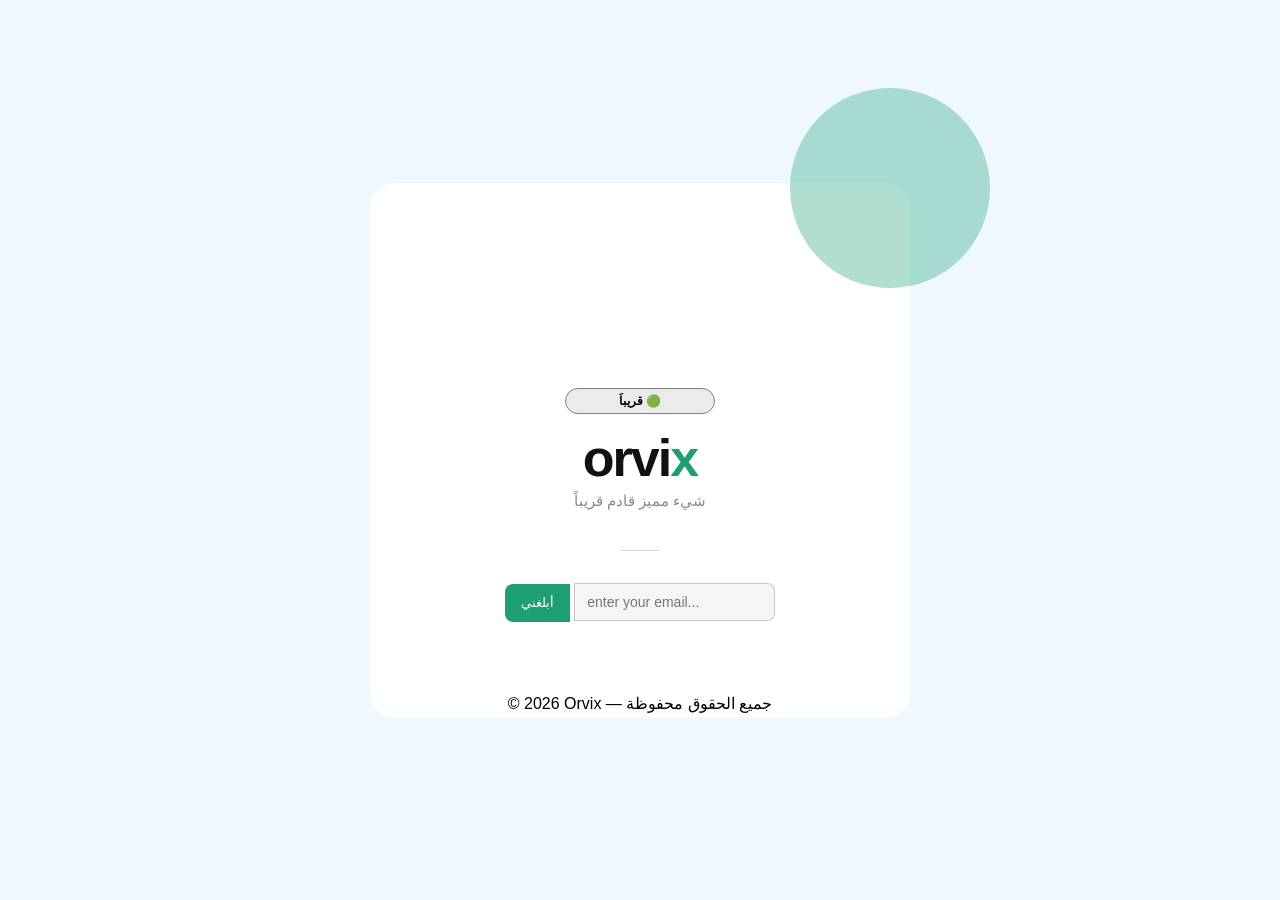
==== brands.html @ a365b605 "1.20" ====
<!DOCTYPE html>
<html lang="en">
<head>
    <meta charset="UTF-8">
    <meta name="viewport" content="width=device-width, initial-scale=1.0">
    <title>Brands</title>
    <style>
    *{
       margin: 0;
       padding: 0;
       box-sizing: border-box;
       font-family:'Segoe UI', Tahoma, Geneva, Verdana, sans-serif; 
    }
    body{
        background-color: aliceblue;
        min-height: 100vh;
        display: flex;
        justify-content: center;
        align-items: center;
        

    }
    .main{
        display: flex;
        justify-content: center;
        align-items: center;
        flex-direction: column;
        background-color: white;
        width: 90%;
        max-width: 540px;
        padding: 5px 4px;
        text-align: center;
        min-height: 480px;
        border: 0.5 solid gold;
        border-radius: 25px;
    }

    .plite{
        
        font-weight: bold;
        background-color: rgba(220, 220, 220, 0.568);
        padding: 5px;
        margin: 0px 60px;
        border-radius: 50px;
        border: 1px solid gray;
        font-size: 12px;
    }

    .plite span{
        animation: pop 8s ease-in-out infinite;
    }

    @keyframes pop{
        0%{
            opacity: 1;
            font-size: 8px;
            transition: all 0.5s;
        }
        50%{
            opacity: 0.5;
            font-size: 5px;
            transition: all 0.5s;
        }
        100%{
        opacity: 1;
        font-size: 8px;
        transition: all 0.5s;
        }
    }

    h1{
       font-size: 52px;
      font-weight: 600;
      letter-spacing: -2px;
      color: #111;
      margin-bottom: 0.5rem;
      line-height: 1;
    }

    h1 span{
        color: #1D9E75;
    }

    .ppp{
        font-size: 15px;
      color: #888;
      margin-bottom: 2.5rem;
      font-weight: 400;
    }

    .divhr{
        width: 40px;
      height: 1.5px;
      background: rgba(0,0,0,0.15);
      margin: 0 auto 2rem;
      border-radius: 2px;
    }

    input{
        flex: 1;
      height: 38px;
      border-radius: 8px 8px 8px 0px;
      border-top-left-radius: 0px;
      border: 0.5px solid rgba(0,0,0,0.18);
      padding: 0 12px;
      font-size: 14px;
      background: #f5f5f3;
      color: #111;
      outline: none;
      font-family: inherit;
    }

    input:focus{border-color: #1D9E75;}

    .button{
        height: 38px;
      padding: 0 16px;
      background: #1D9E75;
      color: #fff;
      border: none;
      border-radius: 8px;
      font-size: 13px;
      font-weight: 500;
      cursor: pointer;
      transition: opacity 0.15s;
      font-family: inherit;
       border-radius: 8px 8px 0px 8px;
      border-top-right-radius: 0px;
    }

    .back{
        height: 200px;
        width: 200px;
        position:relative;
        z-index: 1;
        border-radius: 50%;
        background-color: #1d9e7557;
        top: -100px;
        right: -250px;
    }
    
    </style>
</head>
<body>
    <div class="main">
        <div class="back"></div>
        <div class="form">
            <p class="plite">قريباَ <span> 🟢</span></p>
            <br>
            <h1>orvi<span>x</span></h1>
            <p class="ppp">شيء مميز قادم قريباً</p>
            <form>
                <div class="divhr"></div>
                <input type="button" class="button" onclick="send()" value="أبلغني">
                 <input type="text" id="emailin" placeholder="enter your email...">
            </form>
        </div>
        <br><br><br><br>
    <p class="cs-footer">© 2026 Orvix — جميع الحقوق محفوظة</p></div>
    </div>
    <script src="op.js"></script>

</body>
</html>
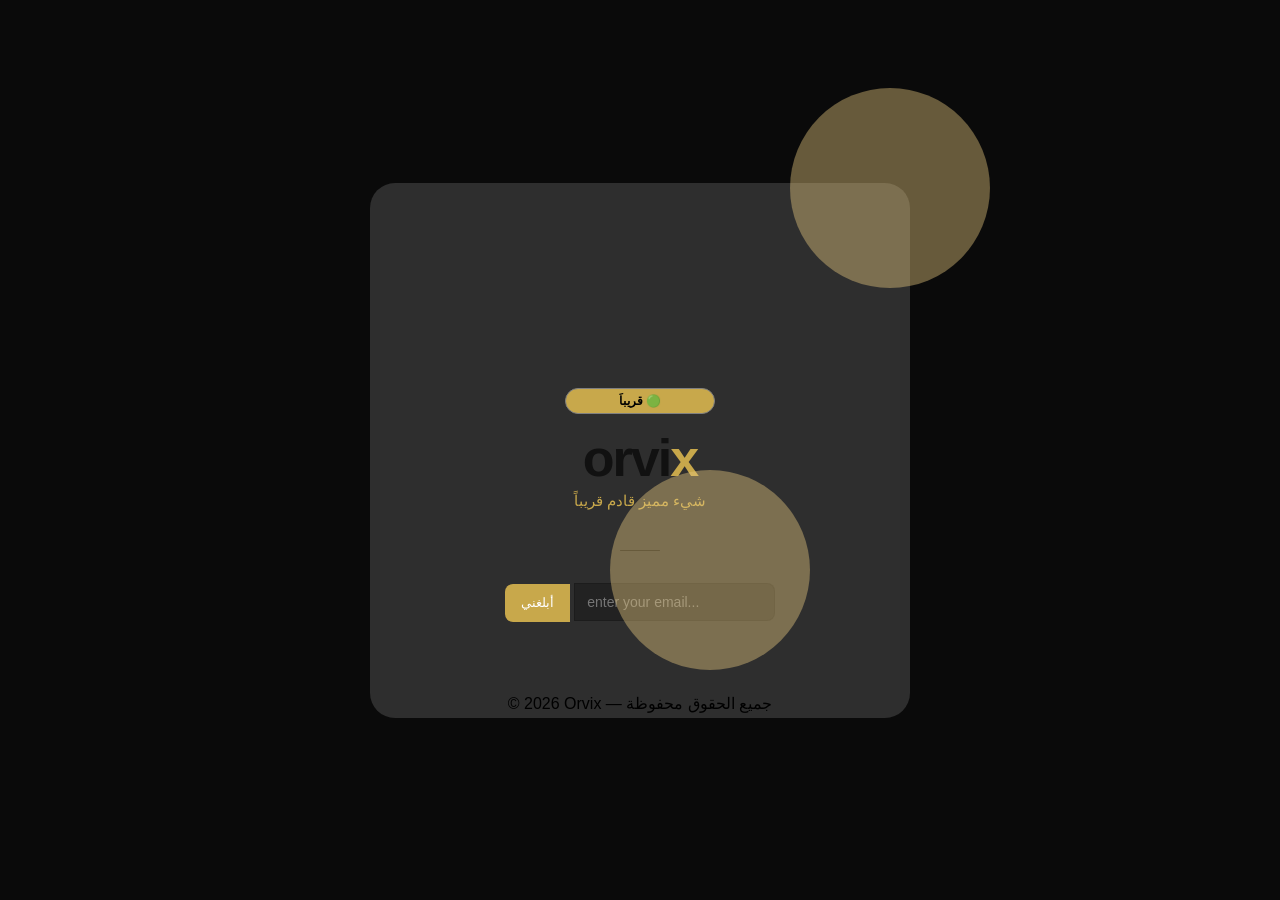
==== commit 5bfcb89d: "1.21" ====
--- a/brands.html
+++ b/brands.html
@@ -5,6 +5,22 @@
     <meta name="viewport" content="width=device-width, initial-scale=1.0">
     <title>Brands</title>
     <style>
+        :root{
+  --bg:#0a0a0a;
+  --surface:#111;
+  --card:#181818;
+  --card2:#1e1e1e;
+  --accent:#e8c97e;
+  --accent2:#c8a84b;
+  --accent-dim:rgba(232,201,126,0.12);
+  --text:#f0ebe0;
+  --muted:#777;
+  --muted2:#555;
+  --border:#222;
+  --border2:#2e2e2e;
+}
+
+
     *{
        margin: 0;
        padding: 0;
@@ -12,7 +28,7 @@
        font-family:'Segoe UI', Tahoma, Geneva, Verdana, sans-serif; 
     }
     body{
-        background-color: aliceblue;
+        background-color: var(--bg);
         min-height: 100vh;
         display: flex;
         justify-content: center;
@@ -25,7 +41,7 @@
         justify-content: center;
         align-items: center;
         flex-direction: column;
-        background-color: white;
+        background-color: var(--border2);
         width: 90%;
         max-width: 540px;
         padding: 5px 4px;
@@ -38,7 +54,7 @@
     .plite{
         
         font-weight: bold;
-        background-color: rgba(220, 220, 220, 0.568);
+        background-color:var(--accent2);
         padding: 5px;
         margin: 0px 60px;
         border-radius: 50px;
@@ -78,12 +94,12 @@
     }
 
     h1 span{
-        color: #1D9E75;
+        color: var(--accent2);
     }
 
     .ppp{
         font-size: 15px;
-      color: #888;
+      color:var(--accent2);
       margin-bottom: 2.5rem;
       font-weight: 400;
     }
@@ -91,7 +107,7 @@
     .divhr{
         width: 40px;
       height: 1.5px;
-      background: rgba(0,0,0,0.15);
+      background: var(--bg);
       margin: 0 auto 2rem;
       border-radius: 2px;
     }
@@ -104,18 +120,18 @@
       border: 0.5px solid rgba(0,0,0,0.18);
       padding: 0 12px;
       font-size: 14px;
-      background: #f5f5f3;
+      background: var(--border);
       color: #111;
       outline: none;
       font-family: inherit;
     }
 
-    input:focus{border-color: #1D9E75;}
+    input:focus{border-color: var(--accent2);color:wheat;}
 
     .button{
         height: 38px;
       padding: 0 16px;
-      background: #1D9E75;
+      background: var(--accent2);
       color: #fff;
       border: none;
       border-radius: 8px;
@@ -134,11 +150,21 @@
         position:relative;
         z-index: 1;
         border-radius: 50%;
-        background-color: #1d9e7557;
+        background-color: #e8c87e6b;
         top: -100px;
         right: -250px;
     }
     
+    .back1{
+        height: 200px;
+        width: 200px;
+        position:absolute;
+        z-index: 1;
+        border-radius: 50%;
+        background-color: #e8c87e6b;
+        top: 470px;
+        right: 470px;
+    }
     </style>
 </head>
 <body>
@@ -152,11 +178,12 @@
             <form>
                 <div class="divhr"></div>
                 <input type="button" class="button" onclick="send()" value="أبلغني">
-                 <input type="text" id="emailin" placeholder="enter your email...">
+                <input type="text" id="emailin" placeholder="enter your email...">
             </form>
         </div>
+        <div class="back1"></div>
         <br><br><br><br>
-    <p class="cs-footer">© 2026 Orvix — جميع الحقوق محفوظة</p></div>
+        <p class="cs-footer">© 2026 Orvix — جميع الحقوق محفوظة</p></div>
     </div>
     <script src="op.js"></script>
 
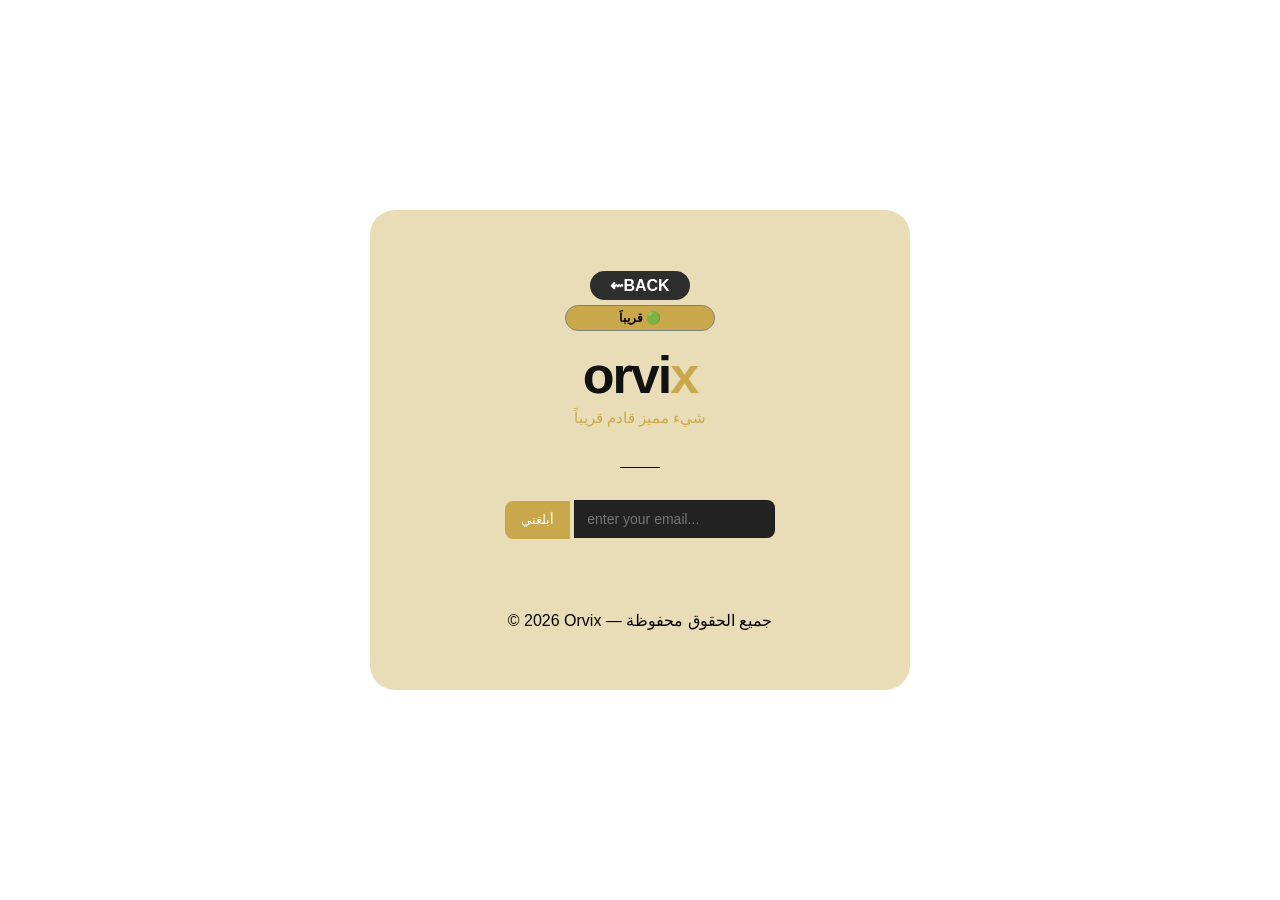
==== commit 65977ec8: "1.22" ====
--- a/brands.html
+++ b/brands.html
@@ -28,7 +28,9 @@
        font-family:'Segoe UI', Tahoma, Geneva, Verdana, sans-serif; 
     }
     body{
-        background-color: var(--bg);
+        background-image: url(images/imgeback.png);
+        background-size: cover;
+        backdrop-filter: blur(5px);
         min-height: 100vh;
         display: flex;
         justify-content: center;
@@ -41,7 +43,8 @@
         justify-content: center;
         align-items: center;
         flex-direction: column;
-        background-color: var(--border2);
+        background-color: #c8a94b65;
+        backdrop-filter: blur(50px);
         width: 90%;
         max-width: 540px;
         padding: 5px 4px;
@@ -144,32 +147,38 @@
       border-top-right-radius: 0px;
     }
 
-    .back{
-        height: 200px;
-        width: 200px;
-        position:relative;
-        z-index: 1;
-        border-radius: 50%;
-        background-color: #e8c87e6b;
-        top: -100px;
-        right: -250px;
+    .backpage{
+        background-color: var(--border2);
+        padding: 5px 20px;
+        border-radius: 20px;
+        margin-bottom: 5px;
+        color: white;
+        text-decoration: none;
+        font-weight: bold;
+        transition: all 0.5s;
+        animation: pop1 1s ease-in-out infinite;
     }
-    
-    .back1{
-        height: 200px;
-        width: 200px;
-        position:absolute;
-        z-index: 1;
-        border-radius: 50%;
-        background-color: #e8c87e6b;
-        top: 470px;
-        right: 470px;
+
+    .backpage:hover{
+        color: var(--accent2);
+        background-color: var(--text);
+    }
+
+    @keyframes pop1{
+        0%{
+        }
+        50%{
+            box-shadow: 0px 0px 10px #e8c97e;
+        }
+        100%{
+
+        }
     }
     </style>
 </head>
 <body>
     <div class="main">
-        <div class="back"></div>
+        <a href="index.html" class="backpage">⇜BACK</a>
         <div class="form">
             <p class="plite">قريباَ <span> 🟢</span></p>
             <br>
@@ -181,7 +190,6 @@
                 <input type="text" id="emailin" placeholder="enter your email...">
             </form>
         </div>
-        <div class="back1"></div>
         <br><br><br><br>
         <p class="cs-footer">© 2026 Orvix — جميع الحقوق محفوظة</p></div>
     </div>
